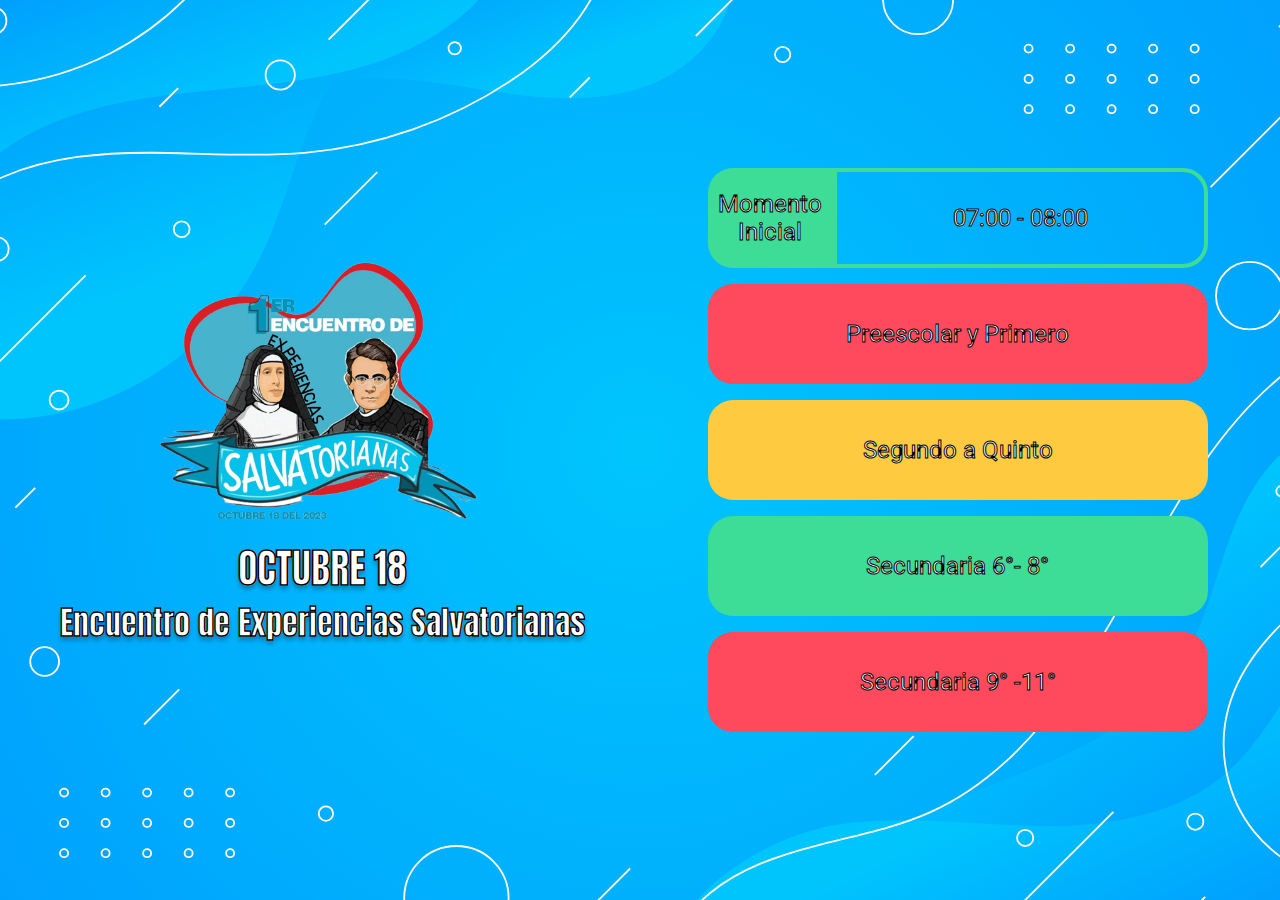
==== EncuentroExperienciasSalvatorianas/index.html @ 3996261d "Evento Hermanas" ====
<!DOCTYPE html>
<html lang="es">
<head>
    <meta charset="UTF-8">
    <meta http-equiv="X-UA-Compatible" content="IE=edge">
    <meta name="viewport" content="width=device-width, initial-scale=1.0">
    <title>Encuentro de Experiencias Salvatorianas </title>
    <link rel="preconnect" href="https://fonts.googleapis.com">
    <link rel="preconnect" href="https://fonts.gstatic.com" crossorigin>
    <link href="https://fonts.googleapis.com/css2?family=Anton&family=Roboto:ital,wght@0,700;1,400&display=swap" rel="stylesheet">
    <link rel="stylesheet" href="index.css">
</head>
<body>
    <main>
        <section class="main">
            <img src="Assets/imagen.png" alt="Logo">
            <h1>OCTUBRE 18</h1>
            <h2>Encuentro de Experiencias Salvatorianas</h2>
        </section>
        <section class="horario">
            <a href="" class="horario-1 ">
                <div class="title-horario inicio"> 
                    <span>Momento Inicial</span>
                </div>
                <div class="descripcion inicio">
                    <span>07:00 - 08:00</span>
                </div>
            </a>
            <a href="" class="horario-2 hora">Preescolar y Primero</a>
            <a href="" class="horario-3 hora">Segundo a Quinto</a>
            <a href="" class="horario-4 hora">Secundaria 6°- 8°</a>
            <a href="" class="horario-5 hora">Secundaria 9° -11°</a>
        </section>
    </main>
</body>
</html>
---- EncuentroExperienciasSalvatorianas/index.css ----
*{
    box-sizing: border-box;
}
a{
    text-decoration: none;
}
body{
    margin: 0;
    padding: 0;
}
html{
    background-image: url("Assets/fondo.svg");
    background-repeat:repeat;
    background-size: cover;
    background-position: center;
    font-size: 62.5%;
}
main{
    width: 100%;
    padding: 5px;
}
main .main{
    font-family: 'Anton', sans-serif;
    color: #fff;
    text-shadow: 0px 4px 4px rgba(0, 0, 0, 0.25);
    line-height: normal;
    -webkit-text-stroke: 0.3px black;
    text-align: center;
}
main h1{
    font-size: 4rem;
    margin: 0px;
}
main h2{
    font-size: 3.2rem;
    margin: 0px;
}
main img{
    width: 200px;
}
.horario{
    width: 100%;
    height: 100%;
    display: flex;
    flex-wrap: wrap;
    justify-content: center;
    padding: 0px;
    gap: 16px;
    align-content: flex-start;
    margin-top: 15px;
}
.horario a{
    display: inline-block;
    width: 280px;
    height: 100px;
    color: #fff;
    font-family: 'Roboto', sans-serif;
    -webkit-text-stroke: 1px black;
    text-align: center;
    font-size: 2.4rem;
    margin: 0px;
    padding: 0px;
}
.horario .hora{
    display: grid;
    place-content: center;
    padding: 50px 0px;
    border-radius: 25px;
}
.horario .horario-1{
    display: grid;
    grid-template-columns: 1fr 3fr;
}
.descripcion{
    border: 4px solid #3DDC97;
    border-bottom-right-radius: 25px;
    border-top-right-radius: 25px;
}
.title-horario{
    border-bottom-left-radius: 25px;
    border-top-left-radius: 25px;
    background-color: #3DDC97;
}
.inicio{
    width: 100%;
    height: 100%;
    display: grid;
    place-content: center   ;
}
.horario-2{
    background-color: #FF495C;
}
.horario-4{
    background-color: #3DDC97;
}
.horario-3{
    background-color: #FDCA40;
}
.horario-5{
    background-color: #FF495C;
}
@media(min-width:580px){
    .horario a{
        width: 500px;
    }
}
@media(min-width:900px){
    main{
        height: 100vh;
        display: grid;
        grid-template-columns: 1fr 1fr;
        align-content: center;
        justify-content: center;
        align-items: center;
    }
    .horario a{
        width: 500px;
    }
    main img{
        width: 350px;
    }
}
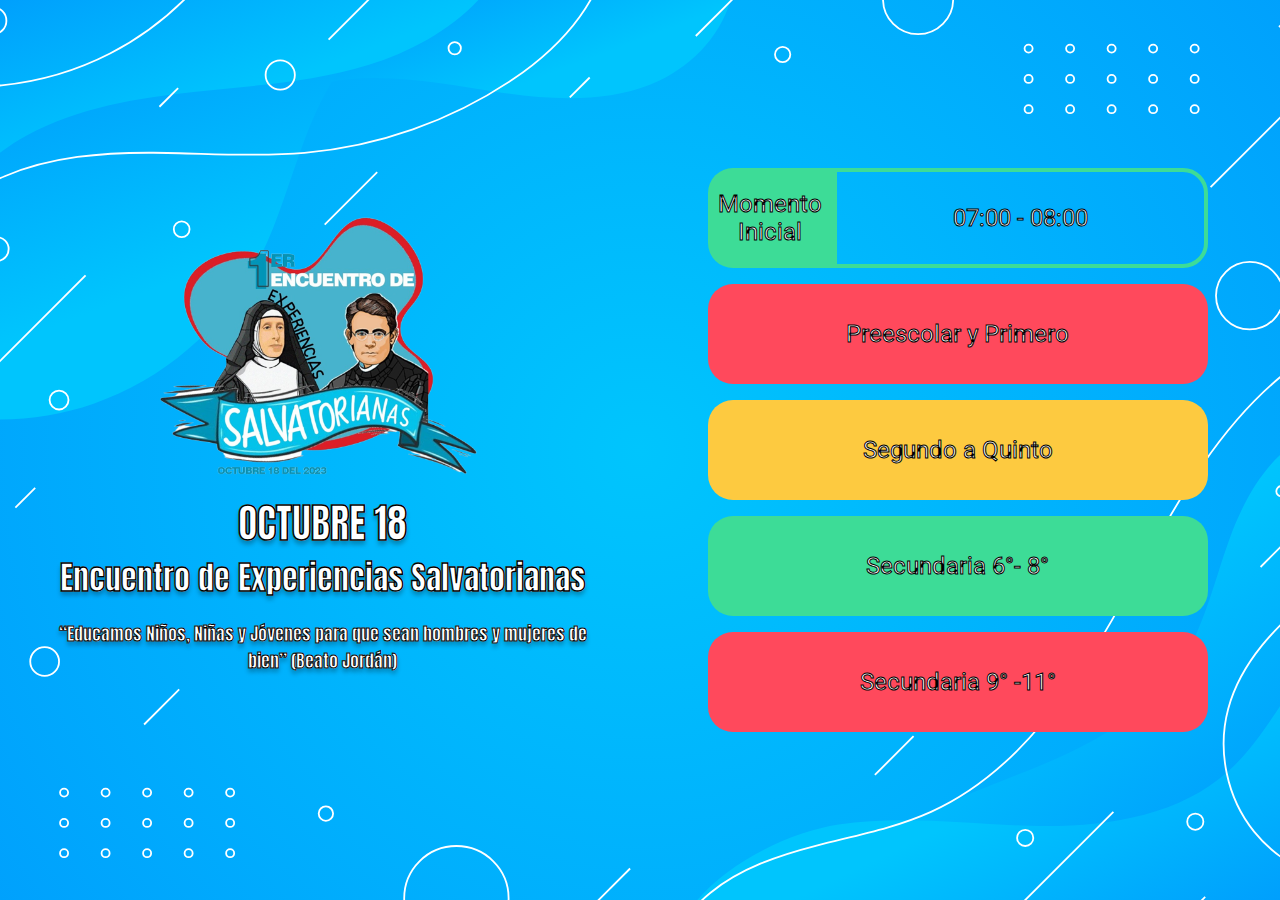
==== commit 56d6b928: "actualizacion de datos" ====
--- a/EncuentroExperienciasSalvatorianas/index.html
+++ b/EncuentroExperienciasSalvatorianas/index.html
@@ -16,9 +16,10 @@
             <img src="Assets/imagen.png" alt="Logo">
             <h1>OCTUBRE 18</h1>
             <h2>Encuentro de Experiencias Salvatorianas</h2>
+            <h3>“Educamos Niños, Niñas y Jóvenes para que sean hombres y mujeres de bien” (Beato Jordán)</h3>
         </section>
         <section class="horario">
-            <a href="" class="horario-1 ">
+            <a href="https://teams.microsoft.com/l/meetup-join/19%3ameeting_MGI3M2E2YTYtYWRjYy00NmFmLTkxZTktZjJmMzhjNjQ3MTc5%40thread.v2/0?context=%7b%22Tid%22%3a%22ac163033-5aa9-4ed8-afd7-325c358ae7ac%22%2c%22Oid%22%3a%22a3a01f3a-ce88-44b3-80bc-12b5311af69c%22%7d" class="horario-1 ">
                 <div class="title-horario inicio"> 
                     <span>Momento Inicial</span>
                 </div>
@@ -26,10 +27,10 @@
                     <span>07:00 - 08:00</span>
                 </div>
             </a>
-            <a href="" class="horario-2 hora">Preescolar y Primero</a>
-            <a href="" class="horario-3 hora">Segundo a Quinto</a>
-            <a href="" class="horario-4 hora">Secundaria 6°- 8°</a>
-            <a href="" class="horario-5 hora">Secundaria 9° -11°</a>
+            <a href="https://teams.microsoft.com/l/meetup-join/19%3ameeting_OTBkMjgzYzktMjljYS00NTE4LWE0ZDktMmIzNTZhYTU3ZDg5%40thread.v2/0?context=%7b%22Tid%22%3a%22ac163033-5aa9-4ed8-afd7-325c358ae7ac%22%2c%22Oid%22%3a%22a3a01f3a-ce88-44b3-80bc-12b5311af69c%22%7d" class="horario-2 hora">Preescolar y Primero</a>
+            <a href="https://teams.microsoft.com/l/meetup-join/19%3ameeting_OTBkMjgzYzktMjljYS00NTE4LWE0ZDktMmIzNTZhYTU3ZDg5%40thread.v2/0?context=%7b%22Tid%22%3a%22ac163033-5aa9-4ed8-afd7-325c358ae7ac%22%2c%22Oid%22%3a%22a3a01f3a-ce88-44b3-80bc-12b5311af69c%22%7d" class="horario-3 hora">Segundo a Quinto</a>
+            <a href="https://teams.microsoft.com/l/meetup-join/19%3ameeting_ZjRhOThkMTctOGYwZC00ZTk3LWJmYTEtNjYxZThmMGU0NjE5%40thread.v2/0?context=%7b%22Tid%22%3a%22ac163033-5aa9-4ed8-afd7-325c358ae7ac%22%2c%22Oid%22%3a%22a3a01f3a-ce88-44b3-80bc-12b5311af69c%22%7d" class="horario-4 hora">Secundaria 6°- 8°</a>
+            <a href="https://teams.microsoft.com/l/meetup-join/19%3ameeting_ZjljZWUwZDMtOTk2YS00ZWQ4LWI1YmMtMDE1MWY2MTgzNGI3%40thread.v2/0?context=%7b%22Tid%22%3a%22ac163033-5aa9-4ed8-afd7-325c358ae7ac%22%2c%22Oid%22%3a%22a3a01f3a-ce88-44b3-80bc-12b5311af69c%22%7d" class="horario-5 hora">Secundaria 9° -11°</a>
         </section>
     </main>
 </body>
--- a/EncuentroExperienciasSalvatorianas/index.css
+++ b/EncuentroExperienciasSalvatorianas/index.css
@@ -34,6 +34,9 @@
 main h2{
     font-size: 3.2rem;
     margin: 0px;
+}
+main h3{
+    font-size: 1.8rem;
 }
 main img{
     width: 200px;
@@ -120,3 +123,4 @@
         width: 350px;
     }
 }
+
